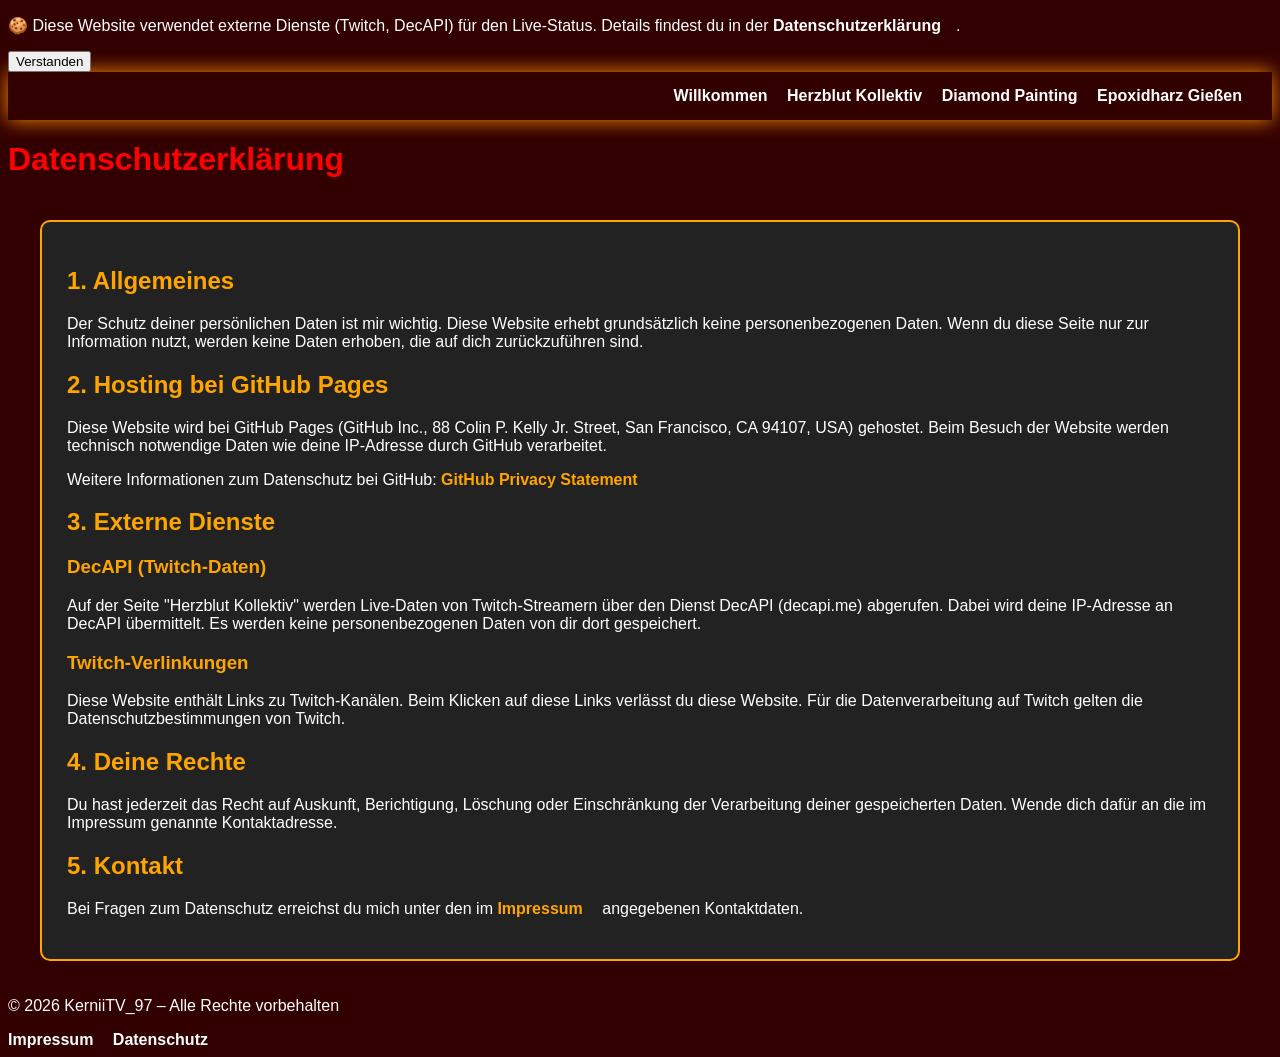
==== datenschutz.html @ 38cc2d88 "Add files via upload" ====
<!DOCTYPE html>
<html>
<head>
    <title>Datenschutz – KerniiTV_97</title>
    <link rel="stylesheet" href="style.css">
</head>

<div id="cookie-hinweis">
    <p>
        🍪 Diese Website verwendet externe Dienste (Twitch, DecAPI) für den Live-Status. 
        Details findest du in der <a href="datenschutz.html">Datenschutzerklärung</a>.
    </p>
    <button onclick="hinweisSchliessen()">Verstanden</button>
</div>

<script>
    // Prüfen ob Nutzer schon zugestimmt hat
    if (localStorage.getItem("hinweisGesehen")) {
        document.getElementById("cookie-hinweis").style.display = "none";
    }
    
    function hinweisSchliessen() {
        document.getElementById("cookie-hinweis").style.display = "none";
        localStorage.setItem("hinweisGesehen", "ja");
    }
</script>

<body>

    <nav>
        <a href="index.html">Willkommen</a>
        <a href="Herzblut Kollektiv.html">Herzblut Kollektiv</a>
        <a href="diamond.html">Diamond Painting</a>
        <a href="epoxid.html">Epoxidharz Gießen</a>
    </nav>
    
    <h1>Datenschutzerklärung</h1>
    
    <div class="container">
        <div class="card">
            <h2>1. Allgemeines</h2>
            <p>
                Der Schutz deiner persönlichen Daten ist mir wichtig. Diese Website 
                erhebt grundsätzlich keine personenbezogenen Daten. Wenn du diese Seite 
                nur zur Information nutzt, werden keine Daten erhoben, die auf dich 
                zurückzuführen sind.
            </p>
            
            <h2>2. Hosting bei GitHub Pages</h2>
            <p>
                Diese Website wird bei GitHub Pages (GitHub Inc., 88 Colin P. Kelly Jr. 
                Street, San Francisco, CA 94107, USA) gehostet. Beim Besuch der Website 
                werden technisch notwendige Daten wie deine IP-Adresse durch GitHub 
                verarbeitet.
            </p>
            <p>
                Weitere Informationen zum Datenschutz bei GitHub: 
                <a href="https://docs.github.com/en/site-policy/privacy-policies/github-privacy-statement" 
                   style="color: orange;" target="_blank">
                   GitHub Privacy Statement
                </a>
            </p>
            
            <h2>3. Externe Dienste</h2>
            
            <h3>DecAPI (Twitch-Daten)</h3>
            <p>
                Auf der Seite "Herzblut Kollektiv" werden Live-Daten von Twitch-Streamern 
                über den Dienst DecAPI (decapi.me) abgerufen. Dabei wird deine IP-Adresse 
                an DecAPI übermittelt. Es werden keine personenbezogenen Daten von dir 
                dort gespeichert.
            </p>
            
            <h3>Twitch-Verlinkungen</h3>
            <p>
                Diese Website enthält Links zu Twitch-Kanälen. Beim Klicken auf diese 
                Links verlässt du diese Website. Für die Datenverarbeitung auf Twitch 
                gelten die Datenschutzbestimmungen von Twitch.
            </p>
            
            <h2>4. Deine Rechte</h2>
            <p>
                Du hast jederzeit das Recht auf Auskunft, Berichtigung, Löschung oder 
                Einschränkung der Verarbeitung deiner gespeicherten Daten. Wende dich 
                dafür an die im Impressum genannte Kontaktadresse.
            </p>
            
            <h2>5. Kontakt</h2>
            <p>
                Bei Fragen zum Datenschutz erreichst du mich unter den im 
                <a href="impressum.html" style="color: orange;">Impressum</a> 
                angegebenen Kontaktdaten.
            </p>
        </div>
    </div>

    <footer>
        <p>© 2026 KerniiTV_97 – Alle Rechte vorbehalten</p>
        <div class="footer-links">
            <a href="impressum.html">Impressum</a>
            <a href="datenschutz.html">Datenschutz</a>
        </div>
    </footer>

</body>
</html>
---- style.css ----
h1
	{color : red;


	}
	
h2
	{color : orange; }
	
h3
	{color : orange; }

ul  {color: white;}

	
body{
	background-color: #330000;
	font-family: Arial;
	}
	
p {
	color: white; 
}

a {
	color: white;
	text-decoration: none;
	margin-right: 15px;
	font-weight: bold;
}

nav {
	background-color: #330000;
	box-shadow: 0 0 20px darkorange;
	padding: 15px;
	text-align: right;
}

.TEST {
		border-radius: 15px;
		background-color: #222;
		padding: 15px;
		text-align: center;
		transition: 0.3s;
		border: 3px solid orange;
}

.karten-container { 
					display: flex;
					gap: 20px;
}

.TEST:hover { 
				/* Regeln nur beim Drüberfahren */
				background-color: #444;
				transform: scale(1.05);
				background: linear-gradient(45deg, #222, #440000);
				box-shadow: 0 0 20px red;
}

.TEST h3 {
			text-shadow:0 0 10px orange;
}

.TEST a {
			background-color: orange;
			color:	white;
			padding: 10px 20px;
			border-radius: 25px;
			display: inline-block;
}

/* img {
		max-height: 400px;
		height:	auto;
		border-radius: 15px;
} */

.galerie img { 
				width: 300px;
				height: 300px;
				object-fit: cover;
				border-radius: 15px;
				transition: 0.3s;
}

.galerie { 
			display: flex;
			gap:	20px;
			flex-wrap: wrap;
			margin-top: 35px;
}

.galerie img:hover {
					transform:scale(1.05);
					box-shadow: 0 0 20px red;
}
	

.bild-box { 
			position: relative;
			display: inline-block;
}

.neu { 
			position: absolute;
			top: 10px;
			right: 10px;
			background-color: white;
			color: red;
			padding: 5px 10px;
			border-radius: 10px;
			font-weight: bold;
}

.bild-box p { 
				color: orange;
				text-align: center;
				font-weight: bold;
				margin-top: 10px;
				text-shadow: 0 0 5px white;
}

.slider { 
			width: 500px;
			height: 400px;
			overflow: hidden;
			display: flex;
			scroll-behavior: smooth;
			overflow-x: scroll;
			margin: 0 auto;
}

.slide { 
			min-width: 500px;
			height: 400px;
}

.slide img {
			width: 500px;
			height: 400px;
			object-fit: cover;
}

.slider-nav { 
			text-align: center;
			margin-top: 10px;
}

.slider-nav a {
				background-color: orange;
				width: 15px; 
				height:15px;
				border-radius: 50%;
				display: inline-block;
				margin: 0 5px;
				font-size: 0;
}

.container { 
			max-width: 1200px;
			margin: 0 auto;
			padding: 20px;
}

.card { 
		background: #222;
		border: 2px solid orange;
		border-radius: 10px;
		padding: 25px;
		transition: 0.3s;
}

.card-grid {
			display: grid;
			grid-template-columns: 1fr 1fr;
			gap: 20px;		
			align-items: stretch;
}

.card:hover {
			background: #333;
			box-shadow: 0 0 20px white;
			transform: scale(1.03);
			background: linear-gradient(45deg, #222, #440000);
}

.avatar {
			width: 100px;
			height: 100px;
			background: orange;
			color: white;
			border-radius: 50%;
			display: flex;
			align-items: center;
			justify-content: center;
			font-size: 28px;
			font-weight: bold;
}

.streamer-card { 
				background: #222;
				border: 2px solid #9146FF;
				border-radius: 10px;
				padding: 25px;
				text-align: center;
				transition: 0.3s;
				box-shadow: 0 0 10px #9146FF;
				position: relative;
				order: 0;
}

.streamer-card .avatar {
						margin: 0 auto 15px auto;
}

.streamer-grid {
				display: grid;
				grid-template-columns: 1fr 1fr 1fr;
				gap: 20px;
				margin-top: 20px;
}

.streamer-card a {
				background: #9146FF;
				color:	white;
				padding: 10px 25px;
				border-radius: 25px;
				display: inline-block;
				margin-top: 10px;
				transition: 0.3s;
}

.streamer-card a:hover {
						background: #7d3ae8;
						transform: scale(1.05);
}

.badge-twitch {
				position: absolute;
				top: 10px;
				right: 10px;
				background: #9146FF;
				color: white;
				padding: 5px 12px;
				border-radius: 20px;
				font-size: 15px;
				font-weight: bold;
}

.streamer-card.live {
				border-color: yellow;
				box-shadow: 0 0 20px yellow;
				order: -1;
}

.badge-twitch.live { 
				background: red;
}
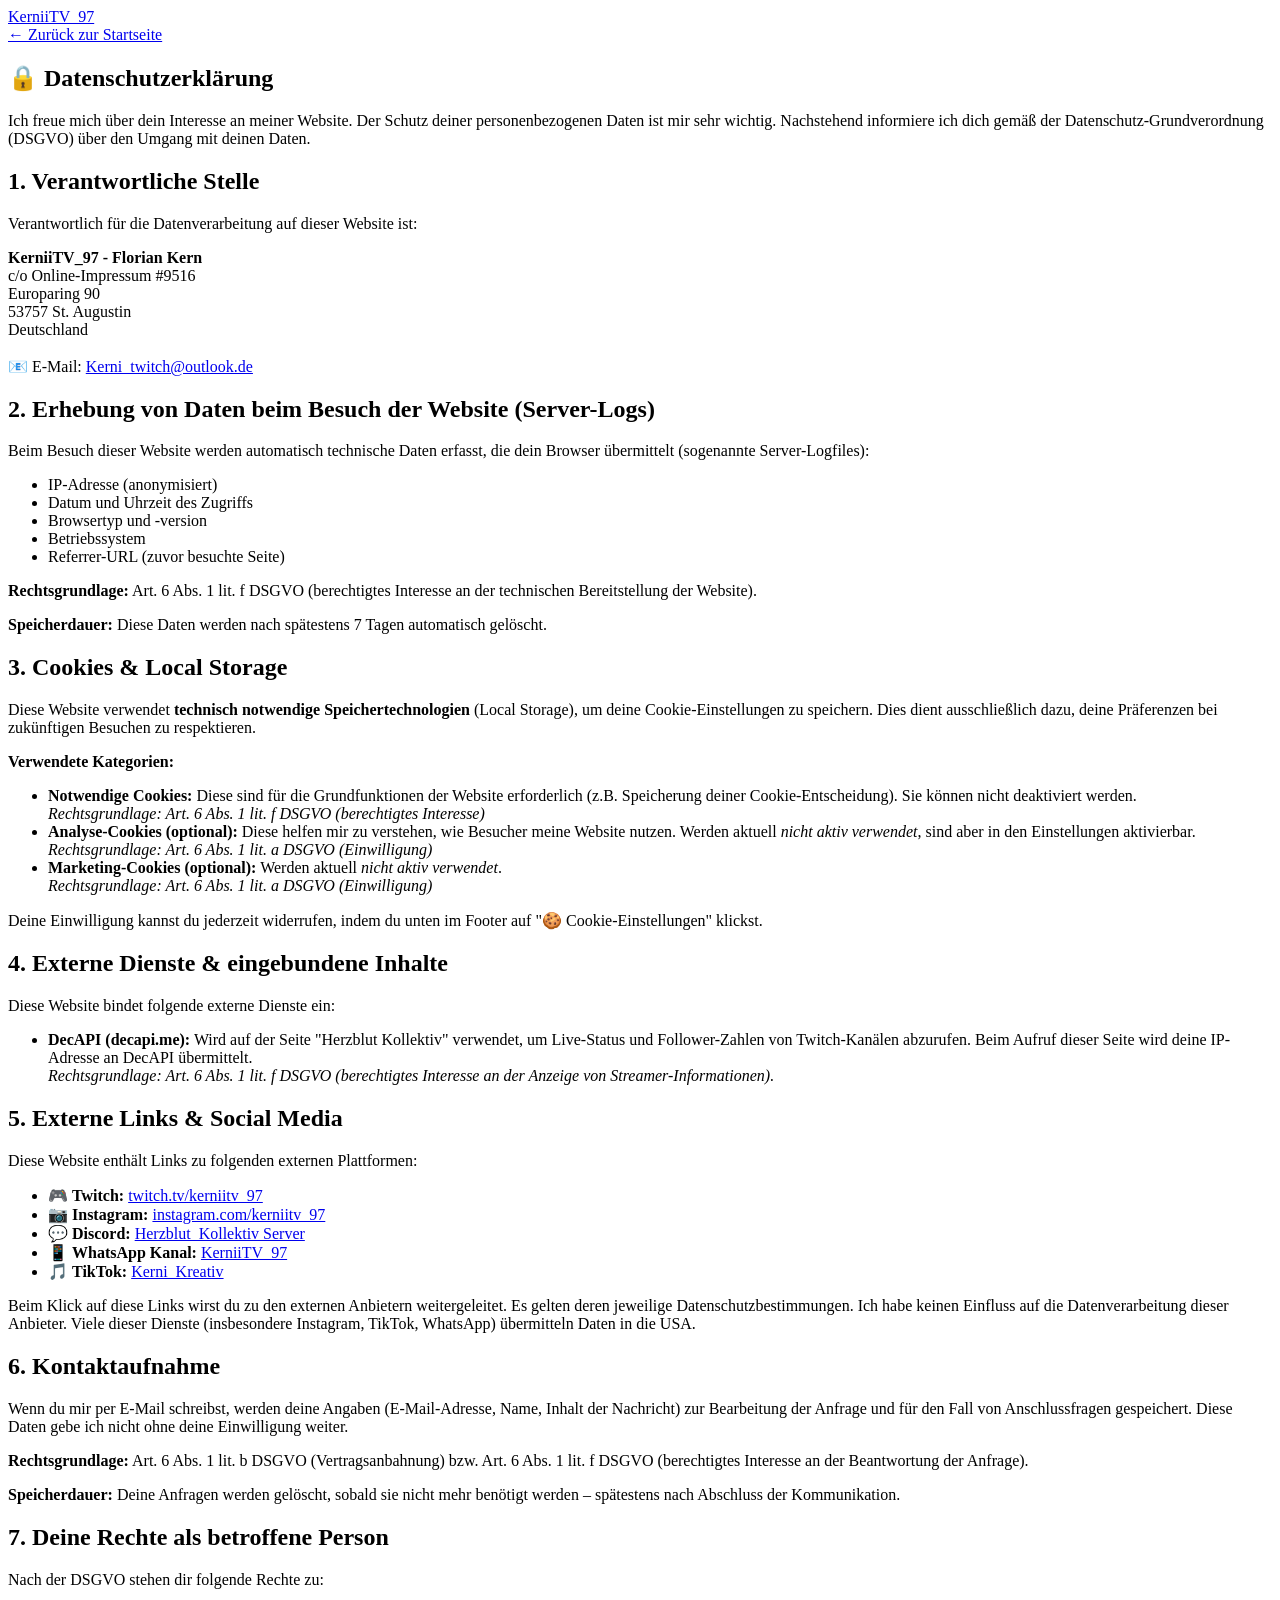
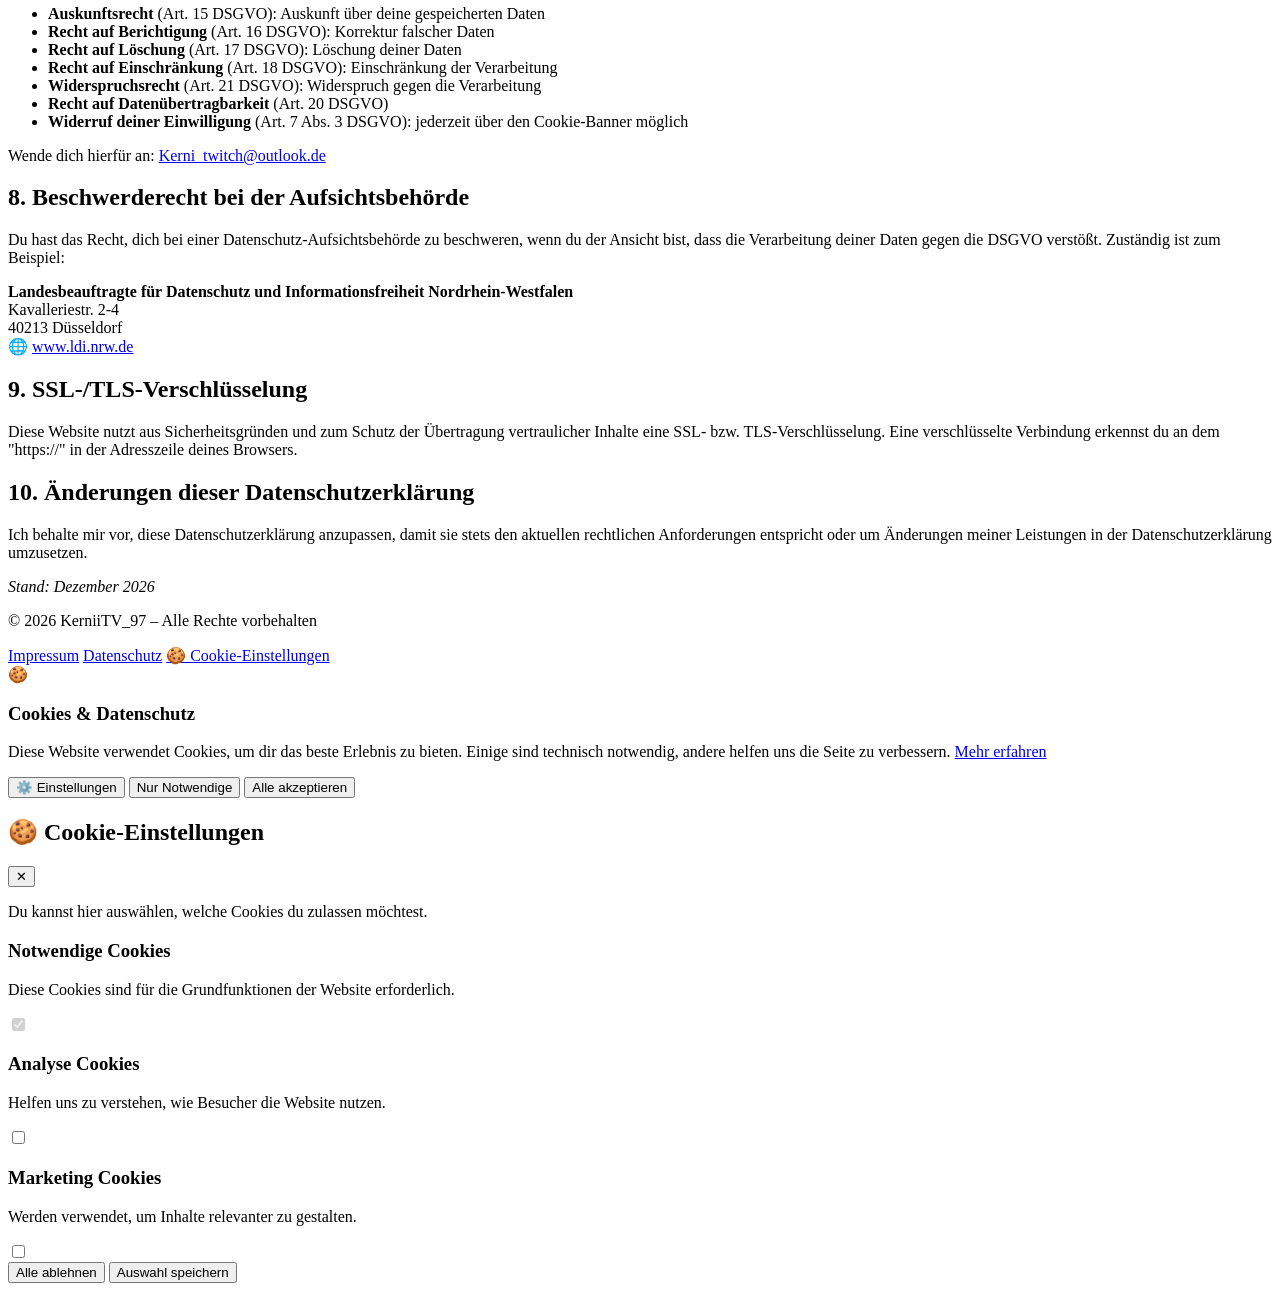
==== commit 25bfcd50: "Add files via upload" ====
--- a/datenschutz.html
+++ b/datenschutz.html
@@ -1,106 +1,316 @@
 <!DOCTYPE html>
-<html>
+<html lang="de">
 <head>
-    <title>Datenschutz – KerniiTV_97</title>
+    <meta charset="UTF-8">
+    <meta name="viewport" content="width=device-width, initial-scale=1.0">
+    <title>Datenschutz - KerniiTV_97</title>
     <link rel="stylesheet" href="style.css">
+    <link rel="stylesheet" href="cookie-banner.css">
 </head>
 
-<div id="cookie-hinweis">
-    <p>
-        🍪 Diese Website verwendet externe Dienste (Twitch, DecAPI) für den Live-Status. 
-        Details findest du in der <a href="datenschutz.html">Datenschutzerklärung</a>.
-    </p>
-    <button onclick="hinweisSchliessen()">Verstanden</button>
-</div>
-
-<script>
-    // Prüfen ob Nutzer schon zugestimmt hat
-    if (localStorage.getItem("hinweisGesehen")) {
-        document.getElementById("cookie-hinweis").style.display = "none";
-    }
-    
-    function hinweisSchliessen() {
-        document.getElementById("cookie-hinweis").style.display = "none";
-        localStorage.setItem("hinweisGesehen", "ja");
-    }
-</script>
-
-<body>
-
-    <nav>
-        <a href="index.html">Willkommen</a>
-        <a href="Herzblut Kollektiv.html">Herzblut Kollektiv</a>
-        <a href="diamond.html">Diamond Painting</a>
-        <a href="epoxid.html">Epoxidharz Gießen</a>
-    </nav>
-    
-    <h1>Datenschutzerklärung</h1>
-    
-    <div class="container">
-        <div class="card">
-            <h2>1. Allgemeines</h2>
-            <p>
-                Der Schutz deiner persönlichen Daten ist mir wichtig. Diese Website 
-                erhebt grundsätzlich keine personenbezogenen Daten. Wenn du diese Seite 
-                nur zur Information nutzt, werden keine Daten erhoben, die auf dich 
-                zurückzuführen sind.
-            </p>
-            
-            <h2>2. Hosting bei GitHub Pages</h2>
-            <p>
-                Diese Website wird bei GitHub Pages (GitHub Inc., 88 Colin P. Kelly Jr. 
-                Street, San Francisco, CA 94107, USA) gehostet. Beim Besuch der Website 
-                werden technisch notwendige Daten wie deine IP-Adresse durch GitHub 
-                verarbeitet.
-            </p>
-            <p>
-                Weitere Informationen zum Datenschutz bei GitHub: 
-                <a href="https://docs.github.com/en/site-policy/privacy-policies/github-privacy-statement" 
-                   style="color: orange;" target="_blank">
-                   GitHub Privacy Statement
-                </a>
-            </p>
-            
-            <h2>3. Externe Dienste</h2>
-            
-            <h3>DecAPI (Twitch-Daten)</h3>
-            <p>
-                Auf der Seite "Herzblut Kollektiv" werden Live-Daten von Twitch-Streamern 
-                über den Dienst DecAPI (decapi.me) abgerufen. Dabei wird deine IP-Adresse 
-                an DecAPI übermittelt. Es werden keine personenbezogenen Daten von dir 
-                dort gespeichert.
-            </p>
-            
-            <h3>Twitch-Verlinkungen</h3>
-            <p>
-                Diese Website enthält Links zu Twitch-Kanälen. Beim Klicken auf diese 
-                Links verlässt du diese Website. Für die Datenverarbeitung auf Twitch 
-                gelten die Datenschutzbestimmungen von Twitch.
-            </p>
-            
-            <h2>4. Deine Rechte</h2>
-            <p>
-                Du hast jederzeit das Recht auf Auskunft, Berichtigung, Löschung oder 
-                Einschränkung der Verarbeitung deiner gespeicherten Daten. Wende dich 
-                dafür an die im Impressum genannte Kontaktadresse.
-            </p>
-            
-            <h2>5. Kontakt</h2>
-            <p>
-                Bei Fragen zum Datenschutz erreichst du mich unter den im 
-                <a href="impressum.html" style="color: orange;">Impressum</a> 
-                angegebenen Kontaktdaten.
-            </p>
+<body>  
+
+    <!-- Navigation -->
+    <header class="glass-nav">
+        <div class="logo"><a href="index.html">KerniiTV_97</a></div>
+        <nav>
+            <a href="index.html">← Zurück zur Startseite</a>
+        </nav>
+    </header>
+
+    <!-- Datenschutz -->
+    <section class="legal-content">
+        <div class="legal-box">
+            <h1>🔒 Datenschutzerklärung</h1>
+
+            <p>
+                Ich freue mich über dein Interesse an meiner Website. Der Schutz 
+                deiner personenbezogenen Daten ist mir sehr wichtig. Nachstehend 
+                informiere ich dich gemäß der Datenschutz-Grundverordnung (DSGVO) 
+                über den Umgang mit deinen Daten.
+            </p>
+
+            <h2>1. Verantwortliche Stelle</h2>
+            <p>
+                Verantwortlich für die Datenverarbeitung auf dieser Website ist:
+            </p>
+            <p>
+                <strong>KerniiTV_97 - Florian Kern</strong><br>
+                c/o Online-Impressum #9516<br>
+                Europaring 90<br>
+                53757 St. Augustin<br>
+                Deutschland<br><br>
+                📧 E-Mail: <a href="mailto:Kerni_twitch@outlook.de">Kerni_twitch@outlook.de</a>
+            </p>
+
+            <h2>2. Erhebung von Daten beim Besuch der Website (Server-Logs)</h2>
+            <p>
+                Beim Besuch dieser Website werden automatisch technische Daten 
+                erfasst, die dein Browser übermittelt (sogenannte Server-Logfiles):
+            </p>
+            <ul>
+                <li>IP-Adresse (anonymisiert)</li>
+                <li>Datum und Uhrzeit des Zugriffs</li>
+                <li>Browsertyp und -version</li>
+                <li>Betriebssystem</li>
+                <li>Referrer-URL (zuvor besuchte Seite)</li>
+            </ul>
+            <p>
+                <strong>Rechtsgrundlage:</strong> Art. 6 Abs. 1 lit. f DSGVO 
+                (berechtigtes Interesse an der technischen Bereitstellung der Website).
+            </p>
+            <p>
+                <strong>Speicherdauer:</strong> Diese Daten werden nach 
+                spätestens 7 Tagen automatisch gelöscht.
+            </p>
+
+            <h2>3. Cookies & Local Storage</h2>
+            <p>
+                Diese Website verwendet <strong>technisch notwendige Speichertechnologien</strong> 
+                (Local Storage), um deine Cookie-Einstellungen zu speichern. Dies dient 
+                ausschließlich dazu, deine Präferenzen bei zukünftigen Besuchen zu respektieren.
+            </p>
+            <p>
+                <strong>Verwendete Kategorien:</strong>
+            </p>
+            <ul>
+                <li>
+                    <strong>Notwendige Cookies:</strong> Diese sind für die Grundfunktionen 
+                    der Website erforderlich (z.B. Speicherung deiner Cookie-Entscheidung). 
+                    Sie können nicht deaktiviert werden.<br>
+                    <em>Rechtsgrundlage: Art. 6 Abs. 1 lit. f DSGVO (berechtigtes Interesse)</em>
+                </li>
+                <li>
+                    <strong>Analyse-Cookies (optional):</strong> Diese helfen mir zu verstehen, 
+                    wie Besucher meine Website nutzen. Werden aktuell <em>nicht aktiv verwendet</em>, 
+                    sind aber in den Einstellungen aktivierbar.<br>
+                    <em>Rechtsgrundlage: Art. 6 Abs. 1 lit. a DSGVO (Einwilligung)</em>
+                </li>
+                <li>
+                    <strong>Marketing-Cookies (optional):</strong> Werden aktuell 
+                    <em>nicht aktiv verwendet</em>.<br>
+                    <em>Rechtsgrundlage: Art. 6 Abs. 1 lit. a DSGVO (Einwilligung)</em>
+                </li>
+            </ul>
+            <p>
+                Deine Einwilligung kannst du jederzeit widerrufen, indem du unten im 
+                Footer auf "🍪 Cookie-Einstellungen" klickst.
+            </p>
+
+            <h2>4. Externe Dienste & eingebundene Inhalte</h2>
+            <p>
+                Diese Website bindet folgende externe Dienste ein:
+            </p>
+            <ul>
+                <li>
+                    <strong>DecAPI (decapi.me):</strong> Wird auf der Seite "Herzblut Kollektiv" 
+                    verwendet, um Live-Status und Follower-Zahlen von Twitch-Kanälen abzurufen. 
+                    Beim Aufruf dieser Seite wird deine IP-Adresse an DecAPI übermittelt.<br>
+                    <em>Rechtsgrundlage: Art. 6 Abs. 1 lit. f DSGVO (berechtigtes Interesse 
+                    an der Anzeige von Streamer-Informationen).</em>
+                </li>
+            </ul>
+
+            <h2>5. Externe Links & Social Media</h2>
+            <p>
+                Diese Website enthält Links zu folgenden externen Plattformen:
+            </p>
+            <ul>
+                <li>🎮 <strong>Twitch:</strong> <a href="https://twitch.tv/kerniitv_97" target="_blank">twitch.tv/kerniitv_97</a></li>
+                <li>📷 <strong>Instagram:</strong> <a href="https://instagram.com/kerniitv_97" target="_blank">instagram.com/kerniitv_97</a></li>
+                <li>💬 <strong>Discord:</strong> <a href="https://discord.gg/MZYXTp48t" target="_blank">Herzblut_Kollektiv Server</a></li>
+                <li>📱 <strong>WhatsApp Kanal:</strong> <a href="https://whatsapp.com/channel/0029VbBbSPT7dmei6ACx8O3d" target="_blank">KerniiTV_97</a></li>
+                <li>🎵 <strong>TikTok:</strong> <a href="https://www.tiktok.com/@flori_kerni97?is_from_webapp=1&sender_device=pc" target="_blank">Kerni_Kreativ</a></li>
+            </ul>
+            <p>
+                Beim Klick auf diese Links wirst du zu den externen Anbietern weitergeleitet. 
+                Es gelten deren jeweilige Datenschutzbestimmungen. Ich habe keinen Einfluss 
+                auf die Datenverarbeitung dieser Anbieter. Viele dieser Dienste (insbesondere 
+                Instagram, TikTok, WhatsApp) übermitteln Daten in die USA.
+            </p>
+
+            <h2>6. Kontaktaufnahme</h2>
+            <p>
+                Wenn du mir per E-Mail schreibst, werden deine Angaben (E-Mail-Adresse, 
+                Name, Inhalt der Nachricht) zur Bearbeitung der Anfrage und für den Fall 
+                von Anschlussfragen gespeichert. Diese Daten gebe ich nicht ohne deine 
+                Einwilligung weiter.
+            </p>
+            <p>
+                <strong>Rechtsgrundlage:</strong> Art. 6 Abs. 1 lit. b DSGVO (Vertragsanbahnung) 
+                bzw. Art. 6 Abs. 1 lit. f DSGVO (berechtigtes Interesse an der Beantwortung 
+                der Anfrage).
+            </p>
+            <p>
+                <strong>Speicherdauer:</strong> Deine Anfragen werden gelöscht, sobald sie 
+                nicht mehr benötigt werden – spätestens nach Abschluss der Kommunikation.
+            </p>
+
+            <h2>7. Deine Rechte als betroffene Person</h2>
+            <p>
+                Nach der DSGVO stehen dir folgende Rechte zu:
+            </p>
+            <ul>
+                <li><strong>Auskunftsrecht</strong> (Art. 15 DSGVO): Auskunft über deine gespeicherten Daten</li>
+                <li><strong>Recht auf Berichtigung</strong> (Art. 16 DSGVO): Korrektur falscher Daten</li>
+                <li><strong>Recht auf Löschung</strong> (Art. 17 DSGVO): Löschung deiner Daten</li>
+                <li><strong>Recht auf Einschränkung</strong> (Art. 18 DSGVO): Einschränkung der Verarbeitung</li>
+                <li><strong>Widerspruchsrecht</strong> (Art. 21 DSGVO): Widerspruch gegen die Verarbeitung</li>
+                <li><strong>Recht auf Datenübertragbarkeit</strong> (Art. 20 DSGVO)</li>
+                <li><strong>Widerruf deiner Einwilligung</strong> (Art. 7 Abs. 3 DSGVO): jederzeit über den Cookie-Banner möglich</li>
+            </ul>
+            <p>
+                Wende dich hierfür an: 
+                <a href="mailto:Kerni_twitch@outlook.de">Kerni_twitch@outlook.de</a>
+            </p>
+
+            <h2>8. Beschwerderecht bei der Aufsichtsbehörde</h2>
+            <p>
+                Du hast das Recht, dich bei einer Datenschutz-Aufsichtsbehörde zu beschweren, 
+                wenn du der Ansicht bist, dass die Verarbeitung deiner Daten gegen die DSGVO 
+                verstößt. Zuständig ist zum Beispiel:
+            </p>
+            <p>
+                <strong>Landesbeauftragte für Datenschutz und Informationsfreiheit Nordrhein-Westfalen</strong><br>
+                Kavalleriestr. 2-4<br>
+                40213 Düsseldorf<br>
+                🌐 <a href="https://www.ldi.nrw.de" target="_blank">www.ldi.nrw.de</a>
+            </p>
+
+            <h2>9. SSL-/TLS-Verschlüsselung</h2>
+            <p>
+                Diese Website nutzt aus Sicherheitsgründen und zum Schutz der Übertragung 
+                vertraulicher Inhalte eine SSL- bzw. TLS-Verschlüsselung. Eine verschlüsselte 
+                Verbindung erkennst du an dem "https://" in der Adresszeile deines Browsers.
+            </p>
+
+            <h2>10. Änderungen dieser Datenschutzerklärung</h2>
+            <p>
+                Ich behalte mir vor, diese Datenschutzerklärung anzupassen, damit sie stets 
+                den aktuellen rechtlichen Anforderungen entspricht oder um Änderungen meiner 
+                Leistungen in der Datenschutzerklärung umzusetzen.
+            </p>
+
+            <p><em>Stand: <span id="stand-datum"></span></em></p>
+        </div>
+    </section>
+
+    <!-- Footer -->
+    <footer class="footer">
+        <div class="footer-content">
+            <p class="copyright">© <span id="year"></span> KerniiTV_97 – Alle Rechte vorbehalten</p>
+            <div class="footer-links">
+                <a href="impressum.html">Impressum</a>
+                <a href="datenschutz.html">Datenschutz</a>
+                <a href="#" onclick="revokeCookieConsent(); return false;">🍪 Cookie-Einstellungen</a>
+            </div>
+        </div>
+    </footer>
+
+    <!-- ========== COOKIE BANNER START ========== -->
+    <div id="ktvCookieBanner" class="ktv-cookie-banner" role="dialog">
+        <div class="ktv-cookie-content">
+            <div class="ktv-cookie-icon">🍪</div>
+            <div class="ktv-cookie-text">
+                <h3>Cookies & Datenschutz</h3>
+                <p>
+                    Diese Website verwendet Cookies, um dir das beste Erlebnis zu bieten. 
+                    Einige sind technisch notwendig, andere helfen uns die Seite zu verbessern. 
+                    <a href="datenschutz.html" class="ktv-cookie-link">Mehr erfahren</a>
+                </p>
+            </div>
+            <div class="ktv-cookie-buttons">
+                <button class="ktv-cookie-btn ktv-cookie-btn-settings" onclick="openCookieSettings()">
+                    ⚙️ Einstellungen
+                </button>
+                <button class="ktv-cookie-btn ktv-cookie-btn-decline" onclick="declineCookies()">
+                    Nur Notwendige
+                </button>
+                <button class="ktv-cookie-btn ktv-cookie-btn-accept" onclick="acceptAllCookies()">
+                    Alle akzeptieren
+                </button>
+            </div>
         </div>
     </div>
 
-    <footer>
-        <p>© 2026 KerniiTV_97 – Alle Rechte vorbehalten</p>
-        <div class="footer-links">
-            <a href="impressum.html">Impressum</a>
-            <a href="datenschutz.html">Datenschutz</a>
+    <div id="ktvCookieSettings" class="ktv-cookie-settings-modal">
+        <div class="ktv-cookie-settings-content">
+            <div class="ktv-cookie-settings-header">
+                <h2>🍪 Cookie-Einstellungen</h2>
+                <button class="ktv-cookie-close" onclick="closeCookieSettings()">✕</button>
+            </div>
+            
+            <div class="ktv-cookie-settings-body">
+                <p class="ktv-cookie-settings-intro">
+                    Du kannst hier auswählen, welche Cookies du zulassen möchtest.
+                </p>
+
+                <div class="ktv-cookie-category">
+                    <div class="ktv-cookie-category-header">
+                        <div>
+                            <h3>Notwendige Cookies</h3>
+                            <p>Diese Cookies sind für die Grundfunktionen der Website erforderlich.</p>
+                        </div>
+                        <label class="ktv-cookie-switch">
+                            <input type="checkbox" checked disabled>
+                            <span class="ktv-cookie-slider"></span>
+                        </label>
+                    </div>
+                </div>
+
+                <div class="ktv-cookie-category">
+                    <div class="ktv-cookie-category-header">
+                        <div>
+                            <h3>Analyse Cookies</h3>
+                            <p>Helfen uns zu verstehen, wie Besucher die Website nutzen.</p>
+                        </div>
+                        <label class="ktv-cookie-switch">
+                            <input type="checkbox" id="ktvAnalyticsCookies">
+                            <span class="ktv-cookie-slider"></span>
+                        </label>
+                    </div>
+                </div>
+
+                <div class="ktv-cookie-category">
+                    <div class="ktv-cookie-category-header">
+                        <div>
+                            <h3>Marketing Cookies</h3>
+                            <p>Werden verwendet, um Inhalte relevanter zu gestalten.</p>
+                        </div>
+                        <label class="ktv-cookie-switch">
+                            <input type="checkbox" id="ktvMarketingCookies">
+                            <span class="ktv-cookie-slider"></span>
+                        </label>
+                    </div>
+                </div>
+            </div>
+
+            <div class="ktv-cookie-settings-footer">
+                <button class="ktv-cookie-btn ktv-cookie-btn-decline" onclick="declineCookies()">
+                    Alle ablehnen
+                </button>
+                <button class="ktv-cookie-btn ktv-cookie-btn-accept" onclick="saveCookieSettings()">
+                    Auswahl speichern
+                </button>
+            </div>
         </div>
-    </footer>
+    </div>
+    <!-- ========== COOKIE BANNER END ========== -->
+
+    <script>
+        // Copyright-Jahr
+        document.getElementById('year').textContent = new Date().getFullYear();
+        
+        // Aktuelles Datum als "Stand"
+        const heute = new Date();
+        const monate = ['Januar', 'Februar', 'März', 'April', 'Mai', 'Juni', 
+                        'Juli', 'August', 'September', 'Oktober', 'November', 'Dezember'];
+        document.getElementById('stand-datum').textContent = 
+            monate[heute.getMonth()] + ' ' + heute.getFullYear();
+    </script>
+
+    <!-- Cookie Banner Script -->
+    <script src="cookie-banner.js"></script>
 
 </body>
 </html>
